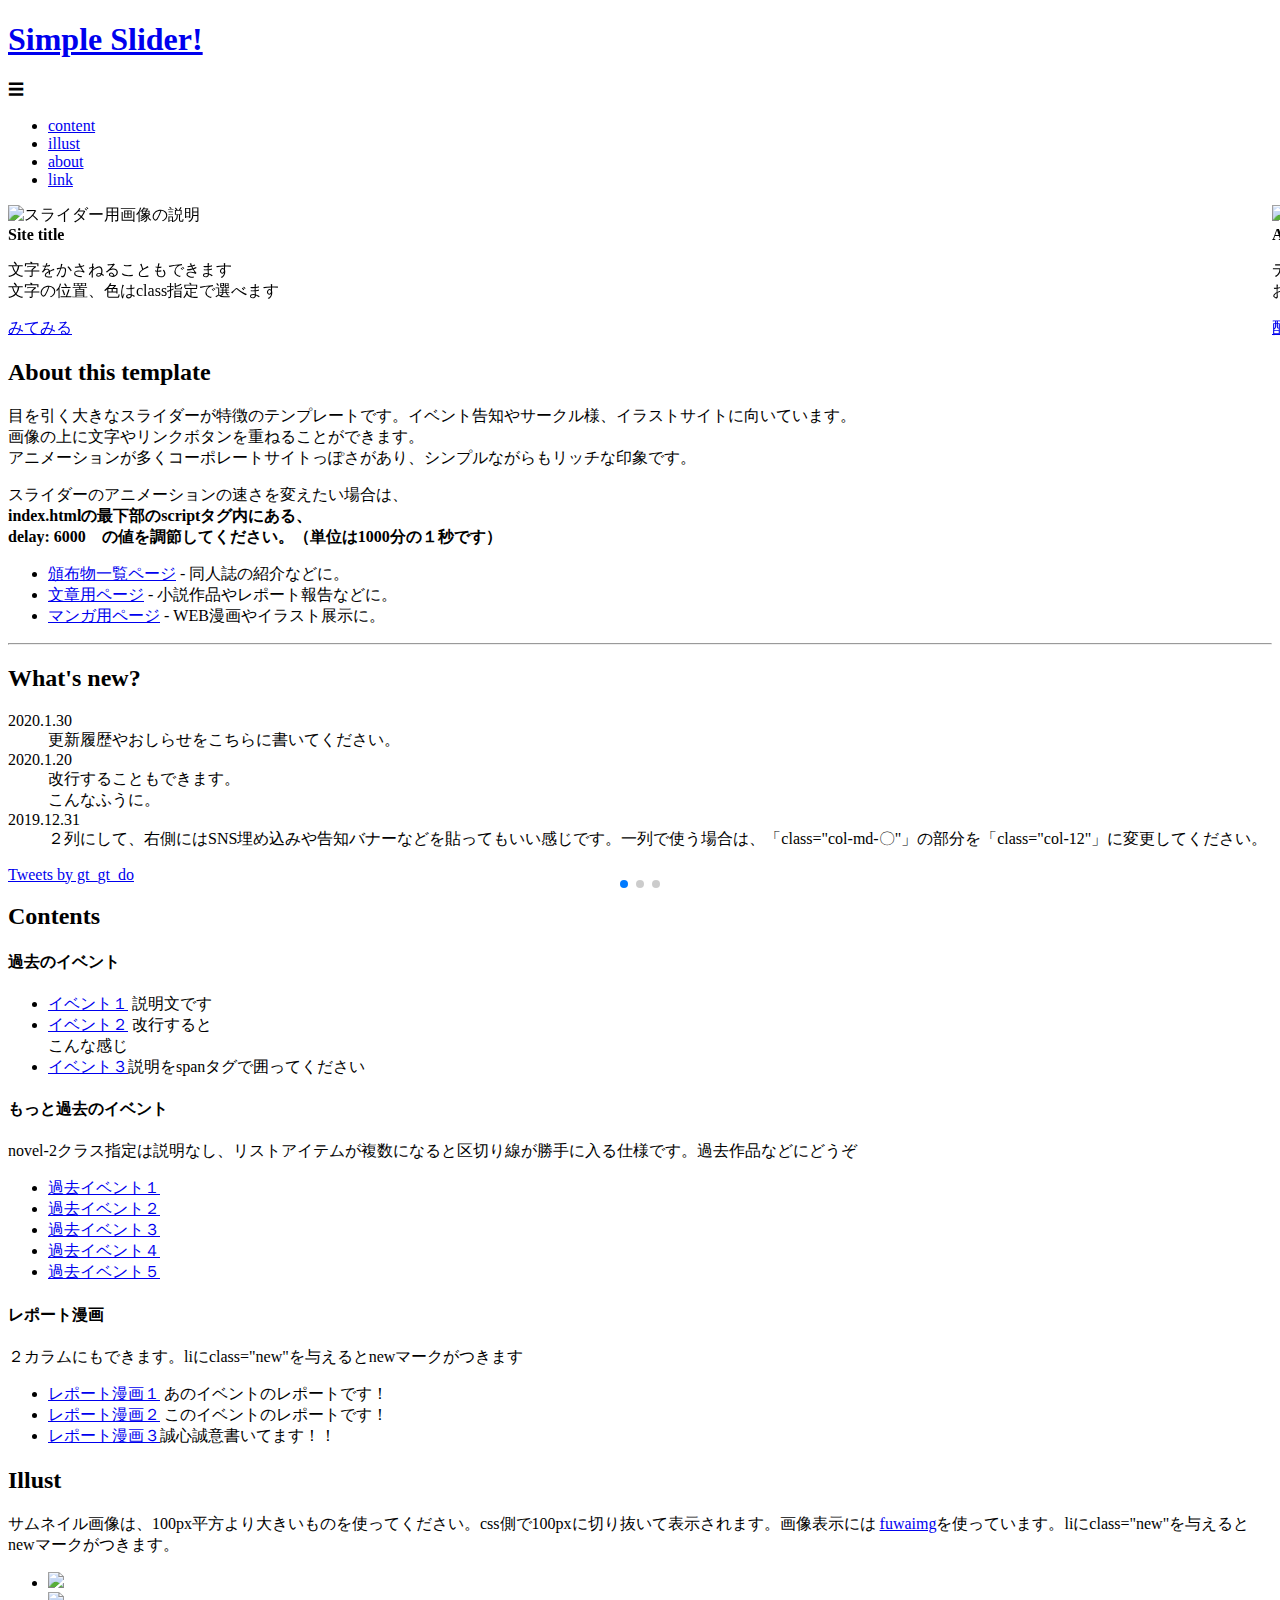
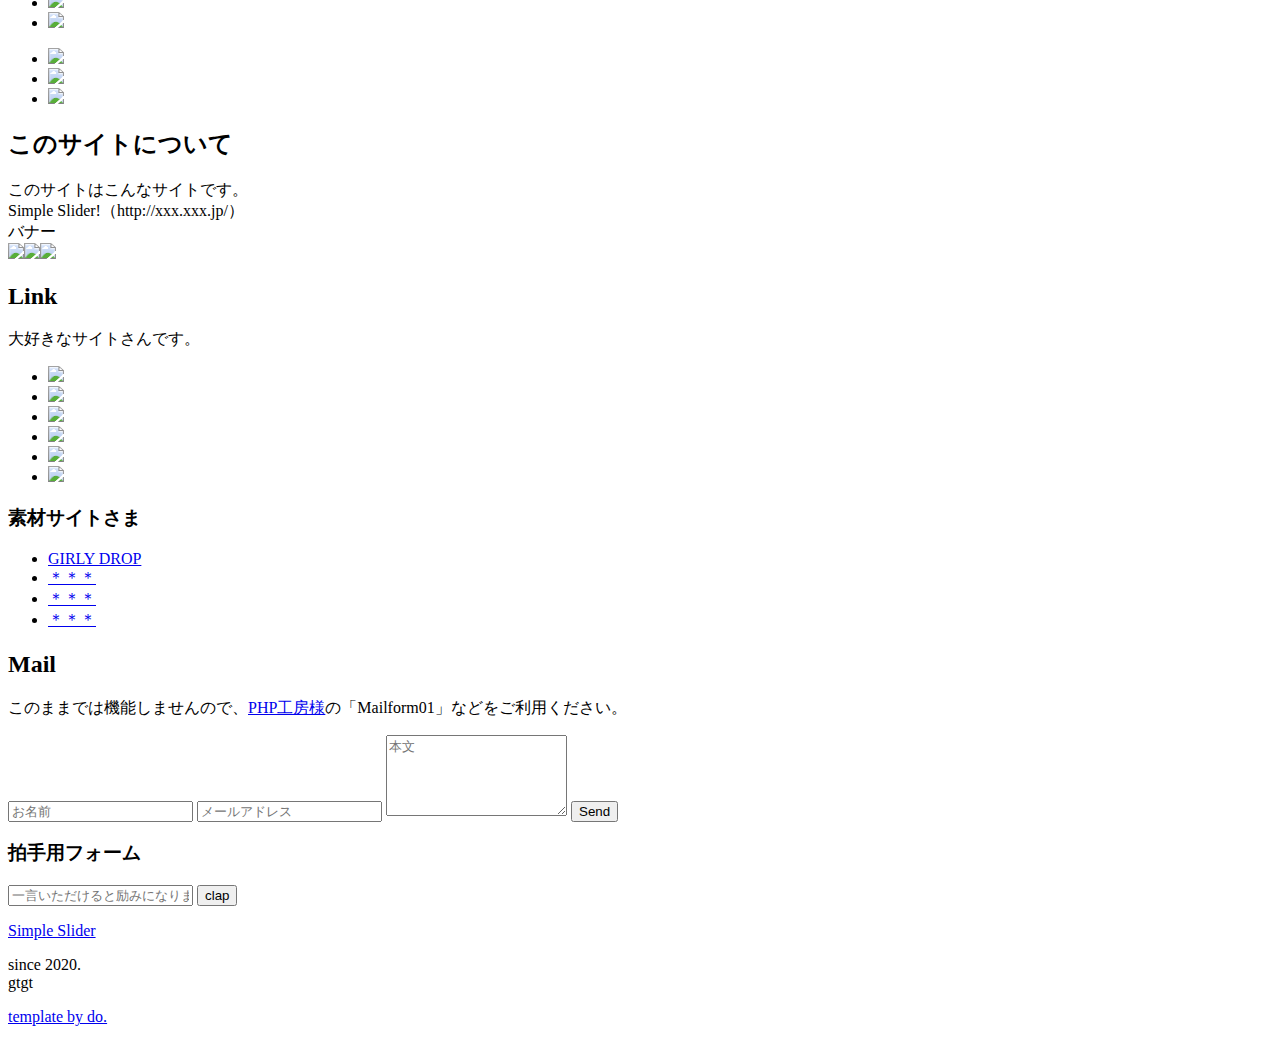
==== index.html @ 135e71e5 "変更" ====
<!DOCTYPE html>
<html lang="ja">

<head>
  <meta charset="utf-8">
  <meta name="viewport" content="width=device-width">
  <title>Simple Slider!</title>
  <link rel="stylesheet" href="css/bootstrap.css">
  <link rel="stylesheet" href="css/style.css">
  <link rel="stylesheet" href="css/fuwaimg.css">
  <!-- <link rel="stylesheet" href="https://unpkg.com/swiper/css/swiper.min.css"> -->
  <link rel="stylesheet" href="https://unpkg.com/swiper/swiper-bundle.min.css">
  <script src="js/jquery.js"></script>
  <link rel="stylesheet" href="https://use.fontawesome.com/releases/v5.1.0/css/all.css" integrity="sha384-lKuwvrZot6UHsBSfcMvOkWwlCMgc0TaWr+30HWe3a4ltaBwTZhyTEggF5tJv8tbt" crossorigin="anonymous">
  <link href="https://fonts.googleapis.com/css?family=Kulim+Park|M+PLUS+1p&display=swap" rel="stylesheet">
</head>

<body>

  <header>
    <div class="container">
      <div class="row">
        <div class="col-12 header__wrapper">
          <h1><a href="index.html">Simple Slider!</a></h1>
          <p id="menubtn">&#9776;</p>
            <ul id="navmenu">
              <li><a href="#contents">content</a></li>
              <li><a href="#illust">illust</a></li>
              <li><a href="#about">about</a></li>
              <li><a href="#link">link</a></li>
            </ul>
        </div>
      </div>
    </div>
  </header>

  <div class="swiper-container">
    <!-- Additional required wrapper -->
    <div class="swiper-wrapper">
      <!-- Slides -->
      <div class="swiper-slide">
        <img src="img/slider-02.jpg" alt="スライダー用画像の説明">
        <div class="text center white"><strong>Site title</strong>
        <p>文字をかさねることもできます<br>
          文字の位置、色はclass指定で選べます</p>
          <a href="#" class="btn white">みてみる</a></div>
      </div>

      <div class="swiper-slide">
        <img src="img/slider-01.jpg" alt="スライダー用画像の説明">
        <div class="text left black"><strong>Attention!</strong>
        <p>デモで使用していた画像は、配布元の規約により同梱できません。<br>
        お使いになりたい場合は配布元から直接ダウンロードしてください。</p>
        <a href="https://girlydrop.com/" target="_blank" class="btn pink">配布元「GIRLY DROP」</a>
        </div>
      </div>

      <div class="swiper-slide">
        <img src="img/slider-00.jpg" alt="スライダー用画像の説明">
        <div class="text right white">
        <p>ボタン色も、classにwhiteもしくはblackを与えることで<br>
          色をかえることができます。</p>
        <a href="#" class="btn black">みてみる</a>
        </div>
      </div>
    </div>
    <!-- If we need pagination -->
    <div class="swiper-pagination"></div>

  </div>

  <main>
    <div class="container">
      <div class="row">

        <div class="col-12">
          <h2>About this template</h2>
          <p>目を引く大きなスライダーが特徴のテンプレートです。イベント告知やサークル様、イラストサイトに向いています。<br>
          画像の上に文字やリンクボタンを重ねることができます。<br>
          アニメーションが多くコーポレートサイトっぽさがあり、シンプルながらもリッチな印象です。</p>

          <p>スライダーのアニメーションの速さを変えたい場合は、<br>
          <strong>index.htmlの最下部のscriptタグ内にある、<br>
          delay: 6000　の値を調節してください。（単位は1000分の１秒です）</strong></p>

            <ul>
              <li><a href="books.html">頒布物一覧ページ</a> - 同人誌の紹介などに。</li>
              <li><a href="text.html">文章用ページ</a> - 小説作品やレポート報告などに。</li>
              <li><a href="comic.html">マンガ用ページ</a> - WEB漫画やイラスト展示に。</li>
            </ul>

          <hr>
        </div>


        <div class="col-md-7">
          <h2 class="h2-c">What's new?</h2>
          <dl class="update">
            <dt>2020.1.30</dt>
            <dd>更新履歴やおしらせをこちらに書いてください。</dd>
            <dt>2020.1.20</dt>
            <dd>改行することもできます。<br>
            こんなふうに。</dd>
            <dt>2019.12.31</dt>
            <dd>２列にして、右側にはSNS埋め込みや告知バナーなどを貼ってもいい感じです。一列で使う場合は、「class="col-md-〇"」の部分を「class="col-12"」に変更してください。</dd>
          </dl>
        </div>

        <div class="col-md-5">
          <a class="twitter-timeline" data-height="400" data-height="100%" href="https://twitter.com/gt_gt_do?ref_src=twsrc%5Etfw">Tweets by gt_gt_do</a> <script async src="https://platform.twitter.com/widgets.js" charset="utf-8"></script>
        </div>
      </div>

        <div class="row">
        <h2 id="contents">Contents</h2>
        <div class="col-md-6">
          <h4>過去のイベント</h4>
          <ul class="novel-1">
            <li><a href="text.html">イベント１</a>
              <span>説明文です</span></li>
            <li><a href="text.html">イベント２</a>
              <span>改行すると<br>こんな感じ</span></li>
            <li><a href="text.html">イベント３</a><span>説明をspanタグで囲ってください</span></li>
          </ul>

          <h4>もっと過去のイベント</h4>
          <p>novel-2クラス指定は説明なし、リストアイテムが複数になると区切り線が勝手に入る仕様です。過去作品などにどうぞ</p>
          <ul class="novel-2">
            <li><a href="text.html">過去イベント１</a></li>
            <li><a href="text.html">過去イベント２</a></li>
            <li><a href="text.html">過去イベント３</a></li>
            <li><a href="text.html">過去イベント４</a></li>
            <li><a href="text.html">過去イベント５</a></li>
          </ul>
        </div> <!-- end col-md-6 -->

        <div class="col-md-6">
          <h4>レポート漫画</h4>
          <p>２カラムにもできます。liにclass="new"を与えるとnewマークがつきます</p>
          <ul class="novel-1">
            <li><a href="text.html">レポート漫画１</a>
              <span>あのイベントのレポートです！</span></li>
            <li><a href="text.html">レポート漫画２</a>
              <span>このイベントのレポートです！</span></li>
            <li class="new"><a href="text.html">レポート漫画３</a><span>誠心誠意書いてます！！</span></li>
          </ul>
        </div> <!-- end col-md-6 -->

        <div class="col-12 margin-top">
          <h2 id="illust">Illust</h2>
          <p>サムネイル画像は、100px平方より大きいものを使ってください。css側で100pxに切り抜いて表示されます。画像表示には
            <a href="https://do.gt-gt.org/product/fuwaimg/" target="_blank">fuwaimg</a>を使っています。liにclass="new"を与えるとnewマークがつきます。</p>
          <ul class="illust-1">
            <li><a href="./img/01.jpg" data-fimg="illust" data-fcaption="ここに説明" class="fuwaimg"><img src="./img/01-s.jpg"></a></li>
            <li><a href="./img/02.jpg" data-fimg="illust" data-fcaption="ここに説明" class="fuwaimg"><img src="./img/02-s.jpg"></a></li>
            <li class="new"><a href="./img/03.jpg" data-fimg="illust" data-fcaption="ここに説明" class="fuwaimg"><img src="./img/03-s.jpg"></a></li>
          </ul>
          <ul class="illust-2">
            <li><a href="./img/04.jpg" data-fimg="illust2" data-fcaption="ここに説明" class="fuwaimg"><img src="./img/04-s.jpg"></a></li>
            <li><a href="./img/05.jpg" data-fimg="illust2" data-fcaption="ここに説明" class="fuwaimg"><img src="./img/05-s.jpg"></a></li>
            <li class="new"><a href="./img/06.jpg" data-fimg="illust2" data-fcaption="ここに説明" class="fuwaimg"><img src="./img/06-s.jpg"></a></li>
          </ul>
        </div> <!-- end col-12 -->

        <div class="col-12 margin-top">
          <h2 id="about">このサイトについて</h2>
          <p>このサイトはこんなサイトです。<br>
            Simple Slider!（http://xxx.xxx.jp/）<br>
            バナー<br>
            <img src="./img/bn-l.jpg"><img src="./img/bn-m.jpg"><img src="./img/bn-s.jpg"></p>
        </div> <!-- end col-12 -->

        <div class="col-12 margin-top">
          <h2 id="link">Link</h2>
          <p>大好きなサイトさんです。</p>
          <ul class="link01">
            <li><a href="#" target="_blank"><img src="./img/bn-l.jpg"></a></li>
            <li><a href="#" target="_blank"><img src="./img/bn-l.jpg"></a></li>
            <li><a href="#" target="_blank"><img src="./img/bn-l.jpg"></a></li>
            <li><a href="#" target="_blank"><img src="./img/bn-l.jpg"></a></li>
            <li><a href="#" target="_blank"><img src="./img/bn-l.jpg"></a></li>
            <li><a href="#" target="_blank"><img src="./img/bn-l.jpg"></a></li>
          </ul>

          <h3>素材サイトさま</h3>
          <ul class="link02">
            <li><a href="https://girlydrop.com/" target="_blank">GIRLY DROP</a></li>
            <li><a href="#" target="_blank">＊＊＊</a></li>
            <li><a href="#" target="_blank">＊＊＊</a></li>
            <li><a href="#" target="_blank">＊＊＊</a></li>
          </ul>
        </div> <!-- end col-12 -->

        <div class="col-12 margin-top">
          <h2 id="mail">Mail</h2>
          <p class="margin-bottom">このままでは機能しませんので、<a href="https://www.php-factory.net/" target="_blank">PHP工房様</a>の「Mailform01」などをご利用ください。</p>
          <form method="post" action="ここにアクション" class="mailform">
            <input type="text" name="message" placeholder="お名前">
            <input type="mail" name="message" placeholder="メールアドレス">
            <textarea rows="5" name="message" placeholder="本文"></textarea>
            <input type="submit" value="Send">
          </form>

          <h3 class="margin-top">拍手用フォーム</h3>
          <form method="post" action="ここにアクション" class="clap">
            <input type="text" name="message" placeholder="一言いただけると励みになります！">
            <input type="submit" value="clap">
          </form>
        </div>

      </div> <!-- end row -->

    </div> <!-- end container -->
  </main>

  <footer>
    <div class="container footer">
      <p class="title"><a href="index.html">Simple Slider</a></p>
      <p>since 2020.<br>
      gtgt</p>
    </div>
    <div class="bottom">
      <div class="container">
        <p class="template">
        <a href="https://do.gt-gt.org/" target="_blank">template by do.</a>
      </p>
      </div>
    </div>
  </footer>

  <!-- <script src="https://unpkg.com/swiper/js/swiper.min.js"></script> -->
  <script src="https://unpkg.com/swiper/swiper-bundle.min.js"></script>
  <script type="text/javascript">
    var mySwiper = new Swiper('.swiper-container', {
      loop: true,
      pagination: {
        el: '.swiper-pagination',
        type: 'bullets',
        clickable: true,
      },
      autoplay: {
        delay: 6000,
        disableOnInteraction: true
      },
    })
  </script>
  <script src="js/common.js"></script>
  <script src="js/fuwaimg.js"></script>
</body>

</html>
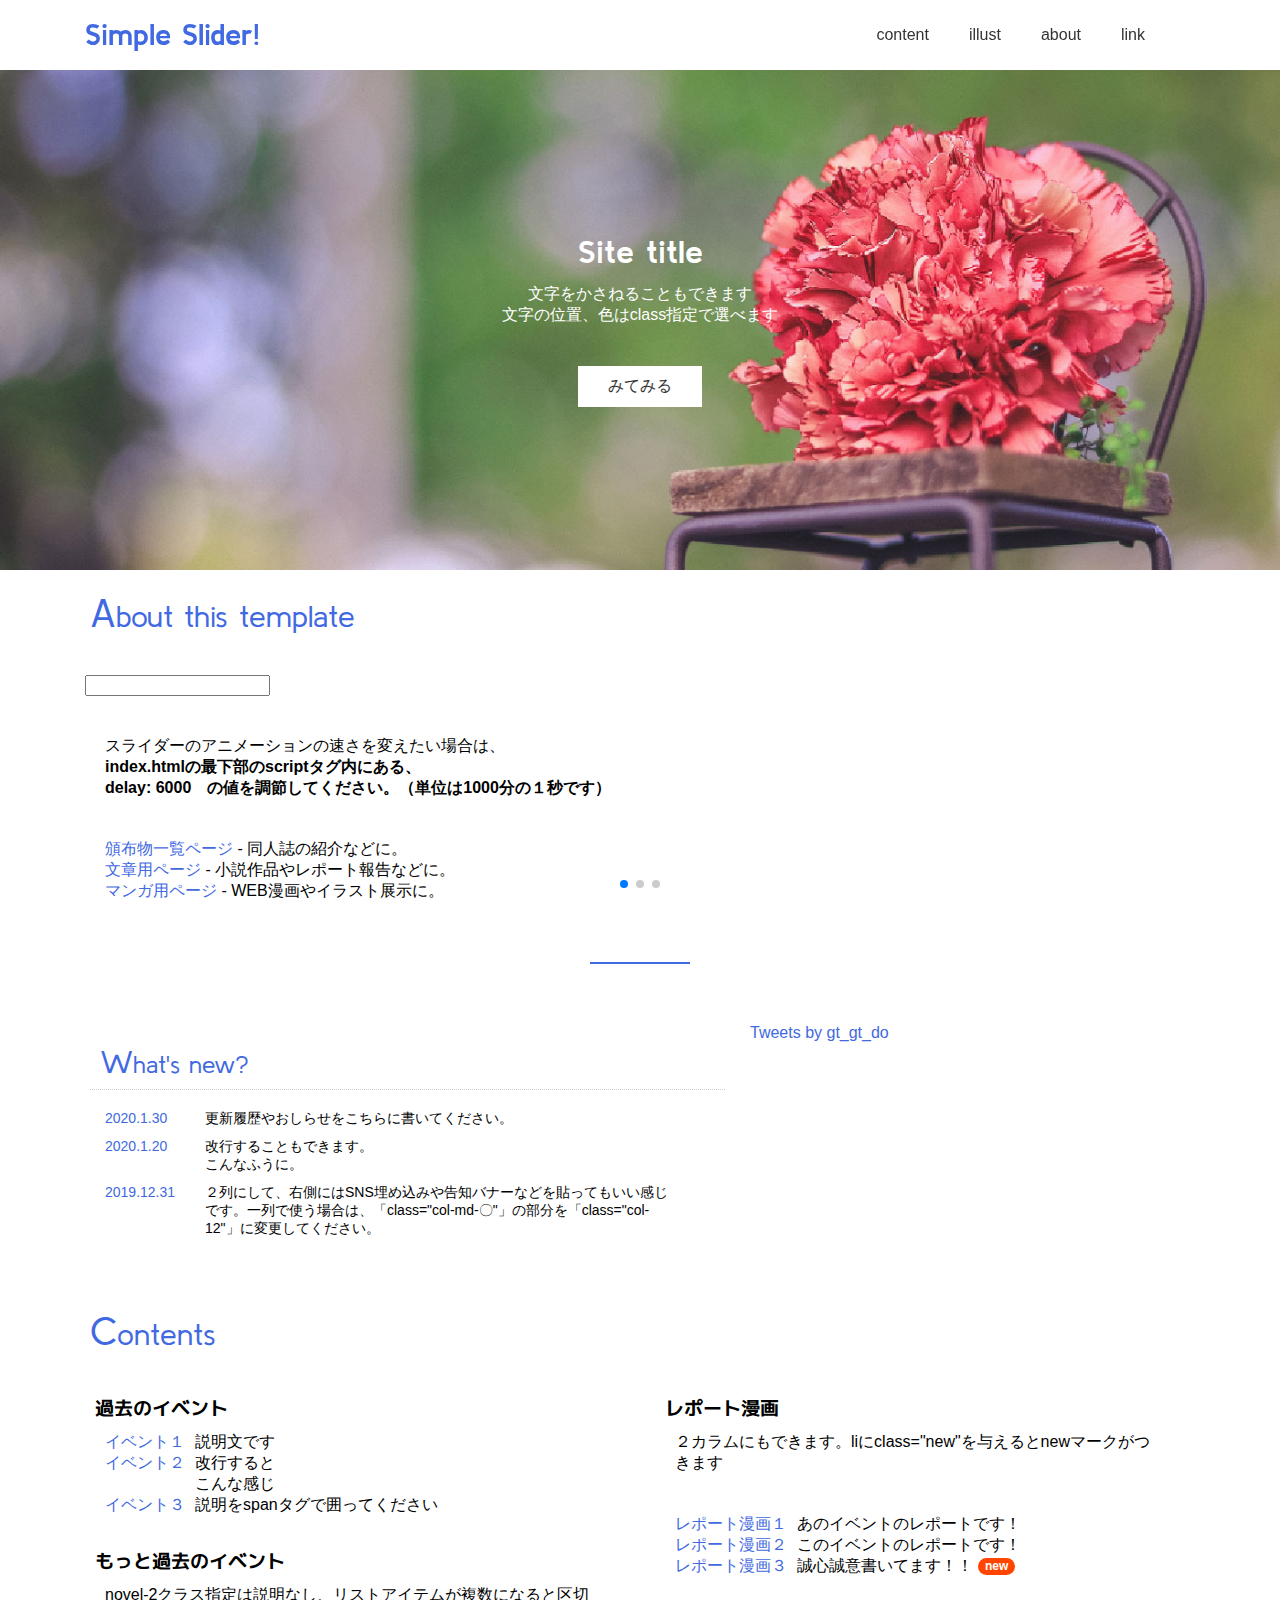
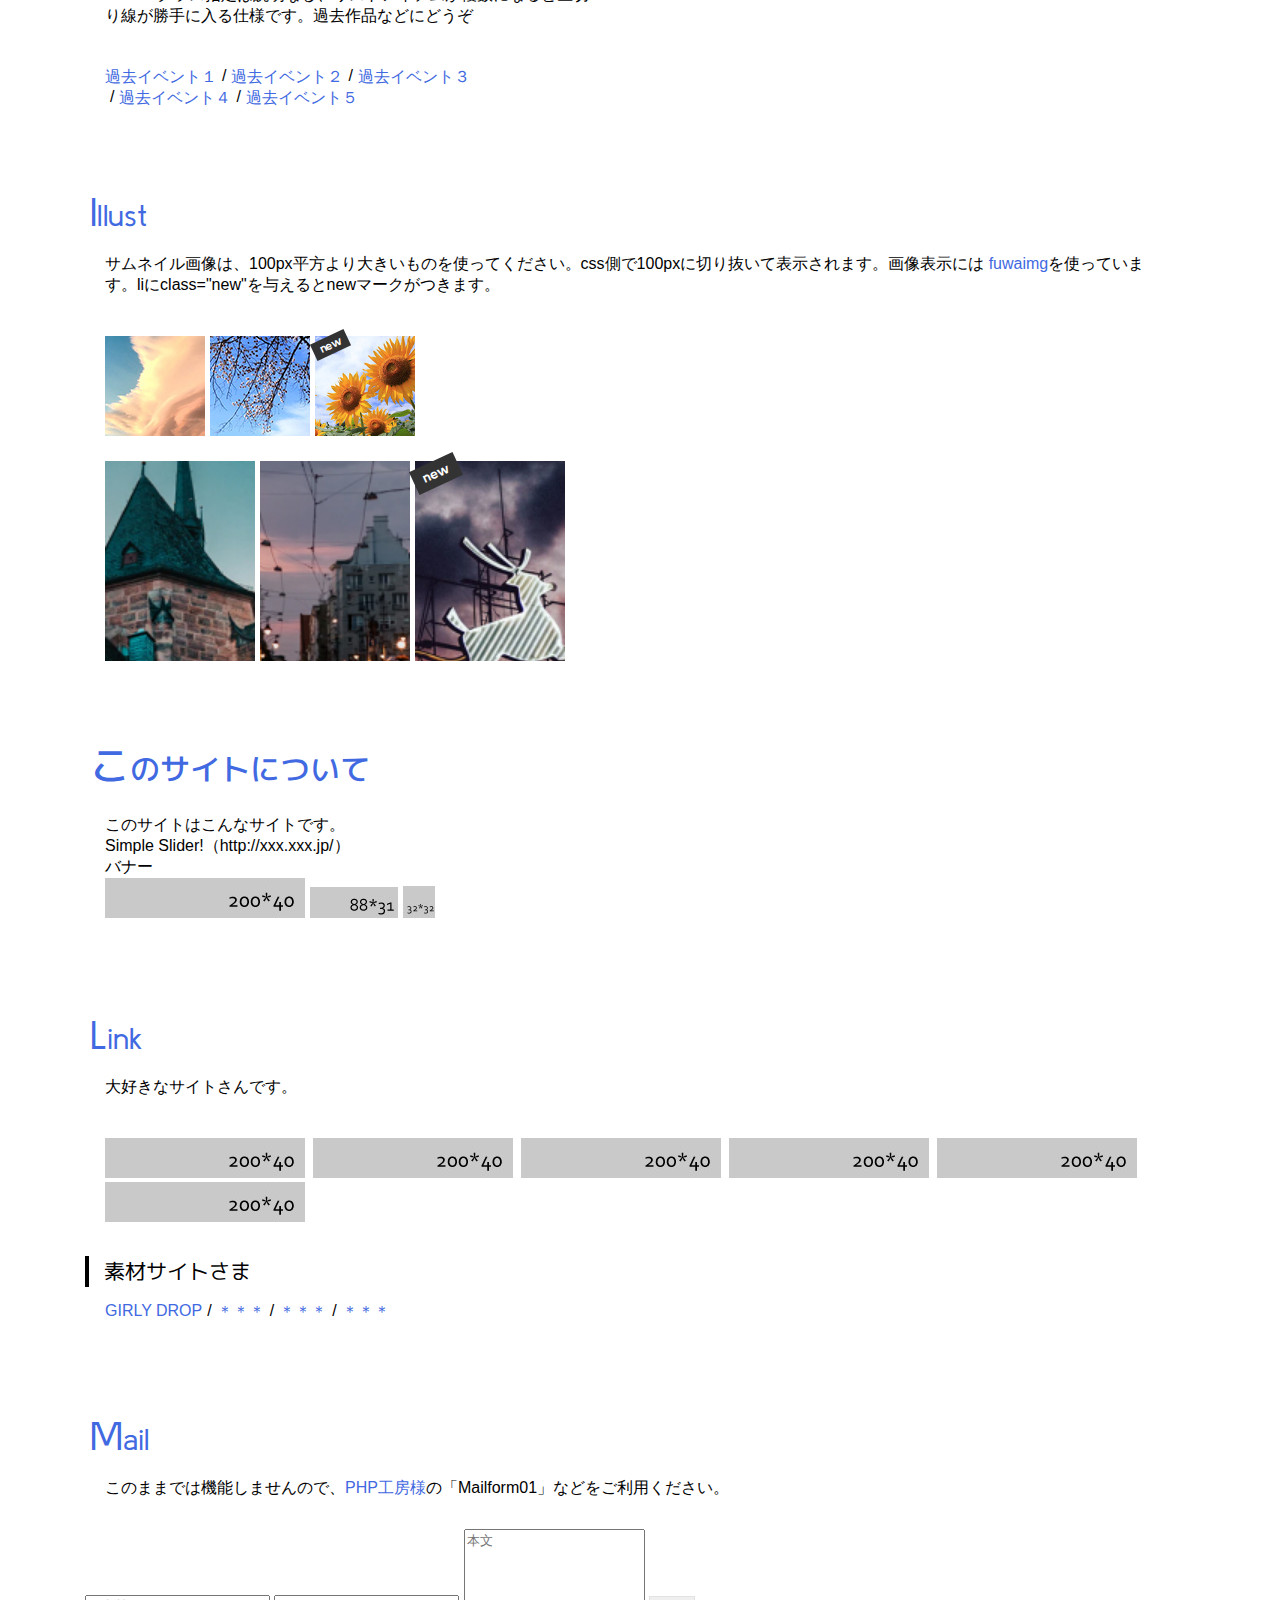
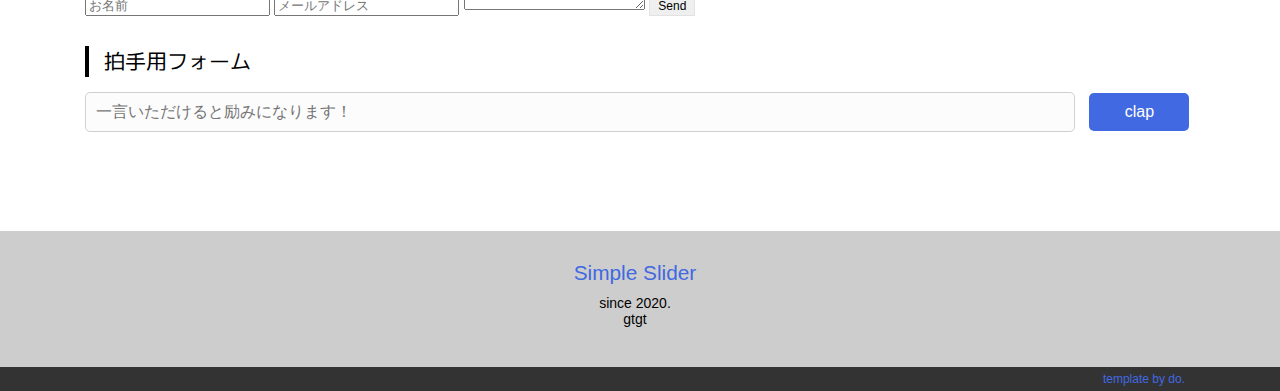
==== commit 1a9aad2e: "a" ====
--- a/index.html
+++ b/index.html
@@ -75,9 +75,9 @@
 
         <div class="col-12">
           <h2>About this template</h2>
-          <p>目を引く大きなスライダーが特徴のテンプレートです。イベント告知やサークル様、イラストサイトに向いています。<br>
-          画像の上に文字やリンクボタンを重ねることができます。<br>
-          アニメーションが多くコーポレートサイトっぽさがあり、シンプルながらもリッチな印象です。</p>
+          <p><form action="ana_zokusei.py" method="get" value=>
+          <input type="text">
+          </p>
 
           <p>スライダーのアニメーションの速さを変えたい場合は、<br>
           <strong>index.htmlの最下部のscriptタグ内にある、<br>
--- a/css/style.css
+++ b/css/style.css
@@ -0,0 +1,1065 @@
+@charset "UTF-8";
+/* ==========================================
+   Template: Simple Slider!（https://do.gt-gt.org/）
+   Copyright: 2020 do.
+   利用規約を遵守の上お使いください。二次配布・販売を禁じます。
+   ========================================== */
+/* ==========================================
+  リセットCSS
+  基本的には触らないでください
+  ========================================== */
+ol,
+ul {
+  list-style: none;
+}
+
+h1,
+h2,
+h3,
+h4,
+h5,
+img,
+p {
+  margin: 0;
+  padding: 0;
+}
+
+/* ==========================================
+  以下、デザインを決める記述です
+  royalblue（リンク色）、lightblue（ホバーしたときの色）
+  をそれぞれ好きな色に一括置換するとメインカラーが変わります
+   ========================================== */
+body {
+  background: #fff;
+  font-family: YuGothic,'Yu Gothic','TsukuBRdGothic-Regular','Hiragino Kaku Gothic ProN','ヒラギノ角ゴ ProN W3','Cambria Math','Avenir',sans-serif;
+  padding: 0;
+  margin: 0;
+}
+
+body#text p {
+  line-height: 2em;
+}
+
+dl {
+  display: -webkit-box;
+  display: flex;
+  flex-wrap: wrap;
+}
+
+dl dd,
+dl dt {
+  display: block;
+}
+
+.row {
+  background: white;
+  /* コンテンツの背景色 */
+}
+
+a {
+  text-decoration: none;
+  color: royalblue;
+  -webkit-transition: .2s;
+  transition: .2s;
+  /* リンクの色 */
+}
+
+a:hover {
+  color: lightblue;
+  /* リンクをホバーすると色が明るくなります */
+}
+
+a img:hover {
+  -webkit-filter: brightness(120%);
+          filter: brightness(120%);
+  -webkit-transition: .2s;
+  transition: .2s;
+}
+
+p, ul, dl {
+  font-size: 16px;
+  padding-left: 20px;
+  padding-right: 30px;
+  margin: 0 0 40px 0;
+}
+
+@media screen and (max-width: 767px) {
+  p, ul, dl {
+    font-size: 14px;
+    padding-left: 10px;
+    padding-right: 10px;
+    margin: 0 0 30px 0;
+  }
+}
+
+h1, h2, h3, h4 {
+  font-family: "Kulim Park", "M PLUS 1p", sans-serif;
+}
+
+h4 {
+  padding-left: 10px;
+  margin: 20px 0 10px;
+  font-size: 120%;
+}
+
+p#menubtn {
+  color: #333333;
+  margin: 0;
+  cursor: pointer;
+  display: block;
+  width: 50px;
+  height: 50px;
+  text-align: center;
+  font-size: 25px;
+  position: absolute;
+  color: #333333;
+  top: 5px;
+  right: 10px;
+  -webkit-transition: color 0.4s;
+  transition: color 0.4s;
+  z-index: 99999;
+  display: none;
+}
+
+@media screen and (max-width: 767px) {
+  p#menubtn {
+    display: block;
+  }
+}
+
+.margin-top {
+  margin-top: 30px;
+}
+
+.margin-bottom {
+  margin-bottom: 30px;
+}
+
+.center {
+  text-align: center;
+}
+
+img {
+  max-width: 100%;
+}
+
+img + img {
+  margin-left: 5px;
+}
+
+h2 {
+  font-size: 190%;
+  font-weight: 500;
+  margin: 20px 5px;
+  color: royalblue;
+  width: 100%;
+}
+
+h2:first-letter {
+  font-size: 130%;
+}
+
+@media screen and (max-width: 767px) {
+  h2 {
+    font-size: 150%;
+  }
+}
+
+a.btn {
+  display: block;
+  width: -webkit-fit-content;
+  width: -moz-fit-content;
+  width: fit-content;
+  padding: 10px 30px;
+  background: gray;
+  color: #ffffff;
+  margin: 20px auto;
+  -webkit-transition: .2s;
+  transition: .2s;
+}
+
+a.btn:hover {
+  background: #b3b3b3;
+  -webkit-transition: .2s;
+  transition: .2s;
+}
+
+a.btn.white {
+  background: #ffffff;
+  color: #333333;
+}
+
+a.btn.white:hover {
+  color: #666666;
+  -webkit-transition: .2s;
+  transition: .2s;
+}
+
+a.btn.black {
+  background: #333333;
+}
+
+a.btn.black:hover {
+  background: #595959;
+  -webkit-transition: .2s;
+  transition: .2s;
+}
+
+a.btn.pink {
+  background: #fa3c72;
+}
+
+a.btn.pink:hover {
+  background: #fc87a8;
+  -webkit-transition: .2s;
+  transition: .2s;
+  color: #ffffff;
+}
+
+a.btn.blue {
+  background: #4169e1;
+}
+
+a.btn.blue:hover {
+  background: #839deb;
+  -webkit-transition: .2s;
+  transition: .2s;
+  color: #ffffff;
+}
+
+hr {
+  height: 2px;
+  background-color: royalblue;
+  width: 100px;
+  border: none;
+  margin: 60px auto;
+}
+
+.row > h2 {
+  padding-left: 15px;
+  padding-right: 15px;
+}
+
+h3 {
+  font-weight: normal;
+  font-size: 130%;
+  display: block;
+  margin: 30px 0 15px 0;
+  border-left: 4px solid;
+  padding: 0 0 0 15px;
+}
+
+.swiper-container {
+  width: 100%;
+  height: 500px;
+}
+
+@media screen and (max-width: 991px) {
+  .swiper-container {
+    height: 400px;
+  }
+}
+
+@media screen and (max-width: 767px) {
+  .swiper-container {
+    height: 300px;
+  }
+}
+
+.swiper-slide {
+  position: relative;
+}
+
+.swiper-slide img {
+  position: relative;
+  z-index: 1;
+  -o-object-fit: cover;
+     object-fit: cover;
+  width: 100%;
+  height: 100%;
+}
+
+.swiper-slide .text {
+  background: transparent;
+  position: absolute;
+  z-index: 100;
+  top: 30%;
+}
+
+@media screen and (max-width: 767px) {
+  .swiper-slide .text {
+    top: 13%;
+  }
+}
+
+.swiper-slide .text p {
+  padding: 0;
+}
+
+.swiper-slide .text.center {
+  text-align: center;
+  left: 0;
+  right: 0;
+}
+
+.swiper-slide .text.left {
+  text-align: left;
+  left: 20%;
+}
+
+@media screen and (max-width: 991px) {
+  .swiper-slide .text.left {
+    left: 10%;
+  }
+}
+
+@media screen and (max-width: 767px) {
+  .swiper-slide .text.left {
+    left: 4%;
+  }
+}
+
+.swiper-slide .text.left a.btn {
+  margin-left: 0;
+}
+
+.swiper-slide .text.right {
+  text-align: right;
+  right: 20%;
+}
+
+@media screen and (max-width: 991px) {
+  .swiper-slide .text.right {
+    right: 10%;
+  }
+}
+
+@media screen and (max-width: 767px) {
+  .swiper-slide .text.right {
+    right: 4%;
+  }
+}
+
+.swiper-slide .text.right a.btn {
+  margin-right: 0;
+}
+
+.swiper-slide .text.white {
+  color: white;
+}
+
+.swiper-slide .text.black {
+  color: #333333;
+}
+
+.swiper-slide .text strong {
+  font-size: 200%;
+  line-height: 2em;
+  font-family: "Kulim Park", "M PLUS 1p", sans-serif;
+}
+
+input[type=submit] {
+  border: 1px solid #e2e2e2;
+  padding: 2px 8px;
+  font-size: 12px;
+}
+
+input[type=submit]:focus {
+  outline: none;
+}
+
+header {
+  position: -webkit-sticky;
+  position: sticky;
+  z-index: 1000;
+  top: 0;
+  height: 70px;
+  background: #ffffffad;
+  -webkit-backdrop-filter: blur(8px);
+          backdrop-filter: blur(8px);
+}
+
+header .container {
+  height: 70px;
+}
+
+header .row {
+  background: transparent;
+}
+
+header .header__wrapper {
+  display: -webkit-box;
+  display: flex;
+  -webkit-box-pack: justify;
+          justify-content: space-between;
+  height: 70px;
+  position: relative;
+}
+
+header h1 {
+  color: royalblue;
+  padding: 0;
+  font-size: 180%;
+  line-height: 70px;
+}
+
+header ul#navmenu {
+  display: -webkit-box;
+  display: flex;
+  margin: 0;
+}
+
+header ul#navmenu li {
+  height: 70px;
+  padding-left: 20px;
+  padding-right: 20px;
+}
+
+header ul#navmenu li a {
+  display: block;
+  position: relative;
+  height: 100%;
+  line-height: 70px;
+  color: #333333;
+}
+
+header ul#navmenu li a:after {
+  position: absolute;
+  bottom: 1px;
+  left: 0;
+  content: '';
+  width: 100%;
+  height: 3px;
+  background: royalblue;
+  -webkit-transform: scale(0, 1);
+          transform: scale(0, 1);
+  -webkit-transform-origin: center top;
+          transform-origin: center top;
+  -webkit-transition: -webkit-transform .3s;
+  transition: -webkit-transform .3s;
+  transition: transform .3s;
+  transition: transform .3s, -webkit-transform .3s;
+}
+
+header ul#navmenu li a:hover {
+  color: inherit;
+}
+
+header ul#navmenu li a:hover:after {
+  -webkit-transform: scale(1, 1);
+          transform: scale(1, 1);
+}
+
+@media screen and (max-width: 767px) {
+  header {
+    height: auto;
+    min-height: 60px;
+  }
+  header h1 {
+    font-size: 150%;
+    line-height: 50px;
+  }
+  header .container, header .header__wrapper {
+    height: auto;
+    min-height: 60px;
+  }
+  header .header__wrapper {
+    -webkit-box-orient: vertical;
+    -webkit-box-direction: normal;
+            flex-direction: column;
+  }
+  header ul#navmenu {
+    display: none;
+    -webkit-box-orient: vertical;
+    -webkit-box-direction: normal;
+            flex-direction: column;
+    padding: 0;
+    width: calc(100% + 30px);
+    margin: 0 -15px;
+  }
+  header ul#navmenu.checked {
+    display: -webkit-box;
+    display: flex;
+  }
+  header ul#navmenu li {
+    height: 50px;
+    padding-left: 10px;
+    padding-right: 10px;
+  }
+  header ul#navmenu li a {
+    line-height: 50px;
+  }
+}
+
+dl.update {
+  font-size: 14px;
+}
+
+dl.update dt {
+  width: 100px;
+  margin-bottom: 10px;
+  color: royalblue;
+}
+
+dl.update dd {
+  width: calc(100% - 120px);
+  margin: 0;
+  margin-bottom: 10px;
+}
+
+ul.novel-1 {
+  margin-bottom: 30px;
+}
+
+ul.novel-1 li {
+  display: -webkit-box;
+  display: flex;
+}
+
+ul.novel-1 li.new:after {
+  content: 'new';
+  color: #ffffff;
+  font-size: 12px;
+  font-weight: bold;
+  margin: auto 0 auto 5px;
+  background: orangered;
+  display: block;
+  padding: 0 7px;
+  height: 17px;
+  line-height: 17px;
+  border-radius: 10px;
+}
+
+ul.novel-1 li a {
+  display: block;
+  margin-right: 10px;
+  white-space: nowrap;
+}
+
+ul.novel-1 li span {
+  display: block;
+}
+
+ul.novel-2 {
+  display: -webkit-box;
+  display: flex;
+  flex-wrap: wrap;
+  margin-bottom: 30px;
+}
+
+ul.novel-2 li {
+  display: -webkit-box;
+  display: flex;
+}
+
+ul.novel-2 li.new:after {
+  content: 'new';
+  color: #ffffff;
+  font-size: 12px;
+  font-weight: bold;
+  margin: auto 0 auto 5px;
+  background: orangered;
+  display: block;
+  padding: 0 7px;
+  height: 17px;
+  line-height: 17px;
+  border-radius: 10px;
+}
+
+ul.novel-2 li a {
+  display: block;
+  width: -webkit-fit-content;
+  width: -moz-fit-content;
+  width: fit-content;
+}
+
+ul.novel-2 li:not(:first-of-type):before {
+  content: '/';
+  margin: 0 5px;
+}
+
+ul.illust-1 {
+  display: -webkit-box;
+  display: flex;
+  flex-wrap: wrap;
+  margin: 20px auto;
+}
+
+ul.illust-1 li {
+  position: relative;
+  height: 100px;
+  width: 100px;
+  margin-bottom: 5px;
+}
+
+ul.illust-1 li:not(:last-of-type) {
+  margin-right: 5px;
+}
+
+ul.illust-1 li a {
+  display: block;
+  -webkit-transition: .2s;
+  transition: .2s;
+}
+
+ul.illust-1 li a img {
+  width: 100px;
+  height: 100px;
+  -o-object-fit: cover;
+     object-fit: cover;
+}
+
+ul.illust-1 li.new::after {
+  content: 'new';
+  font-family: "Kulim Park", "M PLUS 1p", sans-serif;
+  position: absolute;
+  padding: 0 5px;
+  left: -3px;
+  top: 0px;
+  display: block;
+  font-size: 12px;
+  font-weight: bold;
+  background: #333333;
+  color: #ffffff;
+  height: 18px;
+  line-height: 18px;
+  -webkit-transform: rotate(-25deg);
+          transform: rotate(-25deg);
+  padding: 0 7px;
+}
+
+@media screen and (max-width: 767px) {
+  ul.illust-1 li {
+    height: 70px;
+    width: 70px;
+  }
+  ul.illust-1 li a img {
+    height: 70px;
+    width: 70px;
+  }
+}
+
+ul.illust-2 {
+  display: -webkit-box;
+  display: flex;
+  flex-wrap: wrap;
+  margin: 20px auto;
+}
+
+ul.illust-2 li {
+  position: relative;
+  height: 200px;
+  width: 150px;
+  margin-bottom: 5px;
+}
+
+ul.illust-2 li:not(:last-of-type) {
+  margin-right: 5px;
+}
+
+ul.illust-2 li a {
+  display: block;
+  -webkit-transition: .2s;
+  transition: .2s;
+}
+
+ul.illust-2 li a img {
+  height: 200px;
+  width: 150px;
+  -o-object-fit: cover;
+     object-fit: cover;
+}
+
+ul.illust-2 li.new::after {
+  content: 'new';
+  font-family: "Kulim Park", "M PLUS 1p", sans-serif;
+  position: absolute;
+  padding: 0 5px;
+  left: -3px;
+  top: 0px;
+  display: block;
+  font-size: 14px;
+  font-weight: bold;
+  background: #333333;
+  color: #ffffff;
+  height: 25px;
+  line-height: 25px;
+  -webkit-transform: rotate(-25deg);
+          transform: rotate(-25deg);
+  padding: 0 10px;
+}
+
+@media screen and (max-width: 767px) {
+  ul.illust-2 li {
+    height: 100px;
+    width: 80px;
+  }
+  ul.illust-2 li a img {
+    height: 140px;
+    width: 120px;
+  }
+}
+
+ul.link01 {
+  display: -webkit-box;
+  display: flex;
+  flex-wrap: wrap;
+  -webkit-box-pack: start;
+          justify-content: flex-start;
+  margin: 10px 0;
+}
+
+ul.link01 li {
+  margin-right: 8px;
+}
+
+ul.link02 {
+  display: -webkit-box;
+  display: flex;
+  flex-wrap: wrap;
+}
+
+ul.link02 li {
+  display: -webkit-box;
+  display: flex;
+}
+
+ul.link02 li a {
+  display: block;
+  width: -webkit-fit-content;
+  width: -moz-fit-content;
+  width: fit-content;
+}
+
+ul.link02 li:not(:first-of-type):before {
+  content: '/';
+  margin: 0 5px;
+}
+
+.mailform {
+  text-align: center;
+}
+
+.mailform textarea {
+  margin: 0 0 15px;
+  font-size: 14px;
+  line-height: 1.6em;
+  border: 1px solid #d0d0d0;
+  padding: 10px;
+  width: 100%;
+  border-radius: 5px;
+  vertical-align: bottom;
+  background: #fcfcfc;
+}
+
+.mailform textarea:focus {
+  outline: none;
+  background: #ffffff;
+}
+
+.mailform input {
+  margin: 0 0 15px;
+  font-size: 16px;
+  border: 1px solid #d0d0d0;
+  padding: 10px;
+  width: 100%;
+  border-radius: 5px;
+  background: #fcfcfc;
+  -webkit-transition: .2s;
+  transition: .2s;
+}
+
+.mailform input:focus {
+  outline: none;
+  background: #ffffff;
+}
+
+.mailform input[type="submit"] {
+  width: -webkit-fit-content;
+  width: -moz-fit-content;
+  width: fit-content;
+  margin: 0px auto 20px;
+  padding: 10px 20px;
+  background: royalblue;
+  color: #ffffff;
+  border: none;
+}
+
+.mailform input[type="submit"]:focus, .mailform input[type="submit"]:hover {
+  background: lightblue;
+}
+
+.clap input {
+  margin: 0 10px 15px 0;
+  font-size: 16px;
+  border: 1px solid #d0d0d0;
+  padding: 10px;
+  width: calc(100% - 120px);
+  border-radius: 5px;
+  background: #fcfcfc;
+  -webkit-transition: .2s;
+  transition: .2s;
+}
+
+.clap input:focus {
+  outline: none;
+  background: #ffffff;
+}
+
+.clap input[type="submit"] {
+  width: 100px;
+  margin: 0px auto 20px;
+  padding: 10px 0;
+  background: royalblue;
+  color: #ffffff;
+  border: none;
+}
+
+.clap input[type="submit"]:focus, .clap input[type="submit"]:hover {
+  background: lightblue;
+}
+
+footer {
+  background: #cdcdcd;
+  overflow: hidden;
+  margin-top: 80px;
+}
+
+footer .footer {
+  padding: 30px 0;
+}
+
+footer .footer > p {
+  text-align: center;
+  font-size: 14px;
+  margin-bottom: 10px;
+}
+
+footer .footer .title {
+  font-size: 130%;
+}
+
+footer .bottom {
+  background: #333333;
+  color: #ddd;
+}
+
+footer .bottom .template {
+  text-align: right;
+  width: 100%;
+  font-size: 12px;
+  padding: 5px 10px;
+  margin: 0;
+}
+
+footer a.home {
+  text-decoration: none;
+  color: #54c6ff;
+  display: block;
+  padding: 10px 20px;
+  font-size: 14px;
+}
+
+h2.h2-a {
+  padding: 10px 20px;
+  background: linear-gradient(45deg, black, royalblue);
+  color: #ffffff;
+}
+
+h2.h2-b {
+  padding: 10px 20px;
+  background: transparent;
+  text-align: center;
+  color: #333333;
+}
+
+h2.h2-b:before {
+  content: '';
+  height: 2px;
+  width: 10%;
+  display: inline-block;
+  background: #333333;
+  vertical-align: middle;
+  margin-right: 30px;
+}
+
+h2.h2-b:after {
+  content: '';
+  height: 2px;
+  width: 10%;
+  display: inline-block;
+  background: #333333;
+  vertical-align: middle;
+  margin-left: 30px;
+}
+
+h2.h2-c {
+  font-size: 150%;
+  border-bottom: 1px dotted #cccccc;
+  padding: 0 10px 10px;
+}
+
+h3.h3-a {
+  padding: 10px 20px;
+  background: transparent;
+  color: #000000;
+  border-left: none;
+  border-bottom: 3px dotted #000000;
+}
+
+h3.h3-b {
+  border-left: none;
+}
+
+h3.h3-b:before {
+  content: '//';
+  font-size: 105%;
+  margin-right: 1em;
+}
+
+h3.h3-b:after {
+  content: '//';
+  font-size: 105%;
+  margin-left: 1em;
+}
+
+ul.li-a {
+  list-style: square inside;
+  margin: 1em 0.5em;
+}
+
+ul.li-a li {
+  margin-bottom: 0.5em;
+}
+
+ul.li-b {
+  list-style: disc inside;
+  margin: 1em 0.5em;
+}
+
+ul.li-b li {
+  margin-bottom: 0.5em;
+}
+
+ol.li-a {
+  list-style: decimal inside;
+  margin: 1em 0.5em;
+}
+
+ol.li-a li {
+  margin-bottom: 0.5em;
+}
+
+ol.li-b {
+  list-style: lower-alpha inside;
+  margin: 1em 0.5em;
+}
+
+ol.li-b li {
+  margin-bottom: 0.5em;
+}
+
+.page {
+  display: -webkit-box;
+  display: flex;
+  -webkit-box-pack: justify;
+          justify-content: space-between;
+  width: 90%;
+  margin: 30px auto;
+}
+
+.page a {
+  display: block;
+  padding: 3px 10px;
+}
+
+.comics {
+  display: block;
+  max-width: 100%;
+  margin: 80px auto;
+  border: 1px #333333 solid;
+}
+
+.comics.tame {
+  margin-bottom: 800px;
+}
+
+.book {
+  display: -webkit-box;
+  display: flex;
+  width: 80%;
+  max-width: 800px;
+  margin: 80px auto;
+}
+
+.book:nth-child(2n+1) {
+  -webkit-box-orient: horizontal;
+  -webkit-box-direction: reverse;
+          flex-direction: row-reverse;
+}
+
+.book .book__image {
+  margin: 0 20px;
+  -webkit-box-flex: 0;
+          flex: 0 0 40%;
+}
+
+.book .book__discription h4 {
+  margin-top: 0;
+}
+
+@media screen and (max-width: 767px) {
+  .book {
+    width: 100%;
+    -webkit-box-orient: vertical;
+    -webkit-box-direction: normal;
+            flex-direction: column;
+  }
+  .book:nth-child(2n+1) {
+    -webkit-box-orient: vertical;
+    -webkit-box-direction: normal;
+            flex-direction: column;
+  }
+  .book:not(:last-of-type) {
+    border-bottom: 1px solid #cccccc;
+    padding-bottom: 60px;
+  }
+  .book .book__image {
+    margin: 0 auto 20px;
+    max-width: 300px;
+  }
+}
+
+dl.book-01 {
+  margin: 20px 0;
+}
+
+dl.book-01 dt {
+  width: 100px;
+  font-weight: 600;
+  margin-bottom: 10px;
+}
+
+dl.book-01 dd {
+  width: calc(100% - 100px);
+  margin: 0;
+  margin-bottom: 10px;
+}
+
+span.pink {
+  color: #fa3c72;
+}
+
+blockquote {
+  background: #ededed;
+  padding: 20px 30px;
+  margin: 20px;
+  font-size: 15px;
+  font-style: italic;
+}
+
+@media screen and (max-width: 767px) {
+  .only-pc {
+    display: none;
+  }
+}
--- a/css/fuwaimg.css
+++ b/css/fuwaimg.css
@@ -0,0 +1,298 @@
+@charset "UTF-8";
+
+/* -----------------------------------------------------
+プログラム名：fuwaimg
+バージョン：1.1
+製作者：ガタガタ（https://do.gt-gt.org/）
+公開日：2020.11.20
+修正日：2020.11.22
+
+このプログラムは使用・改変・再配布・販売すべて自由です。
+報告やリンクなども必要ありません。
+ただし、利用にあたりこの注意書きは削除しないでください。
+また、あたかもプログラムを自作したかのように誤解させる言動はお控えください。
+----------------------------------------------------- */
+
+#fuwaimg {
+  position: fixed;
+  width: 100vw;
+  min-height: 100vh; /* Fallback */
+  min-height: calc(var(--vh, 1vh) * 100);
+  top: 0;
+  bottom: 0;
+  right: 0;
+  left: 0;
+  z-index: 999999;
+  transition: .3s;
+}
+#fuwaimg.hidden {
+  visibility: hidden;
+  opacity: 0;
+  z-index: -1;
+}
+#fuwaimg_mask {
+  position: absolute;
+  top: 0;
+  bottom: 0;
+  right: 0;
+  left: 0;
+  z-index: -1;
+  background: rgba(0, 0, 0, 0.4);
+  cursor: pointer;
+}
+#fuwaimg_inner {
+  position: absolute;
+  margin: auto;
+  opacity: 0;
+  left: 50%;
+  top: 50%;
+  transform: translate(-50%, -50%);
+  z-index: 10;
+  width: fit-content;
+  height: fit-content;
+  max-height: 90%;
+  width: 90vw;
+  background: white;
+  box-shadow: 0 0 20px #00000054;
+}
+div#fuwaimg_img {
+    width: 90vw;
+    background: black;
+}
+#fuwaimg_img img {
+  display: block;
+  max-height: calc(80vh - 100px);
+  max-height: calc((var(--vh, 1vh) * 80) - 100px);
+  width: 100%;
+  object-fit: contain;
+  margin: 0;
+  padding: 0;
+}
+div#fuwaimg_caption {
+    display: flex;
+    align-items: center;
+    flex-direction: row;
+}
+p#fuwaimg_caption_text {
+    flex: 1;
+    margin: 10px;
+    font-size: 14px;
+    line-height: 1.6em;
+    width: calc(100% - 50px);
+    overflow-x: auto;
+    overflow-wrap: normal;
+}
+button#fuwaimg_close {
+    display: block;
+    width: 50px;
+    height: 50px;
+    line-height: 1;
+    margin: auto 0 0 0;
+    padding: 0;
+    border: none;
+    background: none;
+    position: relative;
+    cursor: pointer;
+    transition: .3s;
+}
+button#fuwaimg_close:hover {
+  opacity: .4;
+}
+button#fuwaimg_close:before,
+button#fuwaimg_close:after {
+    content: "";
+    display: block;
+    width: 18px;
+    height: 2px;
+    background: #000;
+    transform: rotate(45deg);
+    transform-origin: 0% 50%;
+    position: absolute;
+    top: -15px;
+    right: -8px;
+    left: 0;
+    bottom: 0;
+    margin: auto;
+  }
+button#fuwaimg_close:after{
+    transform: rotate(-45deg);
+    transform-origin:100% 50%;
+    right: 3px;
+}
+a#fuwaimg_prev {
+    visibility: hidden;
+    width: 55px;
+    height: 55px;
+    position: absolute;
+    top: 0;
+    bottom: 0;
+    margin: auto;
+    left: -10px;
+    right: auto;
+    filter: drop-shadow(0px 0px 6px #00000054);
+    cursor: pointer;
+}
+a#fuwaimg_prev:before {
+    content: '';
+    width: 10px;
+    height: 10px;
+    display: block;
+    border-left: 3px solid white;
+    border-bottom: 3px solid white;
+    transform: rotate(45deg);
+    position: absolute;
+    margin: auto;
+    top: 0;
+    bottom: 0;
+    right: 0;
+    left: 0;
+    transition: .3s;
+}
+a#fuwaimg_prev:hover:before {
+    left: -7px;
+}
+a#fuwaimg_next {
+    visibility: hidden;
+    width: 55px;
+    height: 55px;
+    position: absolute;
+    top: 0;
+    bottom: 0;
+    margin: auto;
+    right: -10px;
+    left: auto;
+    filter: drop-shadow(0px 0px 6px #00000054);
+    cursor: pointer;
+}
+a#fuwaimg_next:before {
+    content: '';
+    width: 10px;
+    height: 10px;
+    display: block;
+    border-right: 3px solid white;
+    border-bottom: 3px solid white;
+    transform: rotate(-45deg);
+    position: absolute;
+    margin: auto;
+    top: 0;
+    bottom: 0;
+    right: 0;
+    left: 0;
+    transition: .3s;
+}
+a#fuwaimg_next:hover:before {
+    right: -7px;
+}
+@media only screen and (min-width: 750px) {
+  a#fuwaimg_prev {
+    left: -55px;
+  }
+  a#fuwaimg_prev:before {
+    width: 15px;
+    height: 15px;
+  }
+  a#fuwaimg_next {
+    right: -55px;
+  }
+  a#fuwaimg_next:before {
+    width: 15px;
+    height: 15px;
+  }
+
+  #fuwaimg_inner {
+    max-width: calc(90vw - 50px);
+  }
+  div#fuwaimg_img {
+    max-width: calc(90vw - 50px);
+    max-height: calc(80vh - 120px);
+    max-height: calc((var(--vh, 1vh) * 80) - 120px);
+  }
+  #fuwaimg_img img {
+    display: block;
+    max-height: calc(80vh - 120px);
+    max-height: calc((var(--vh, 1vh) * 80) - 120px);
+    max-width: calc(90vw - 50px);
+    width: auto;
+    object-fit: contain;
+    margin: 0;
+    padding: 0;
+  }
+}
+
+span#fuwaimg_loading {
+    z-index: -1;
+    color: white;
+    position: absolute;
+    margin: auto;
+    width: fit-content;
+    height: fit-content;
+    left: 50%;
+    top: 50%;
+    transform: translate(-50%, -50%);
+    font-family: 'メイリオ', Meiryo,'Hiragino Kaku Gothic ProN','ヒラギノ角ゴ ProN W3',sans-serif;
+}
+#fuwaimg_loadbar {
+  overflow: hidden;
+    position: absolute;
+    width: 100px;
+    height: 7px;
+    background: #ffffff52;
+    margin: auto;
+    bottom: 0;
+    right: 0;
+    left: 0;
+    top: 40px;
+}
+#fuwaimg_loadbar:before {
+  content: '';
+  display: block;
+  position: absolute;
+  width: 20px;
+  height: 7px;
+  background: #ffffff;
+  margin: auto;
+  right: 100%;
+  left: -20%;
+  animation: fuwaimg_loading 1.3s;
+  animation-iteration-count: infinite;
+  animation-timing-function: linear;
+}
+
+.fuwaimg_fadein {
+  animation : fuwaimg_fadein 0.3s;
+  animation-fill-mode: both;
+}
+
+.fuwaimg_fadeout {
+  animation : fuwaimg_fadeout 0.3s;
+  animation-fill-mode: both;
+}
+
+@keyframes fuwaimg_loading {
+  0% {
+    right: 100%;
+    left: -20%;
+  }
+  100% {
+    right: 0%;
+    left: 100%;
+  }
+}
+
+@keyframes fuwaimg_fadein {
+  0% {
+    opacity: 0;
+  }
+  100% {
+    opacity: 1;
+  }
+}
+
+@keyframes fuwaimg_fadeout {
+  0% {
+    opacity: 1;
+  }
+  100% {
+    opacity: 0;
+  }
+}
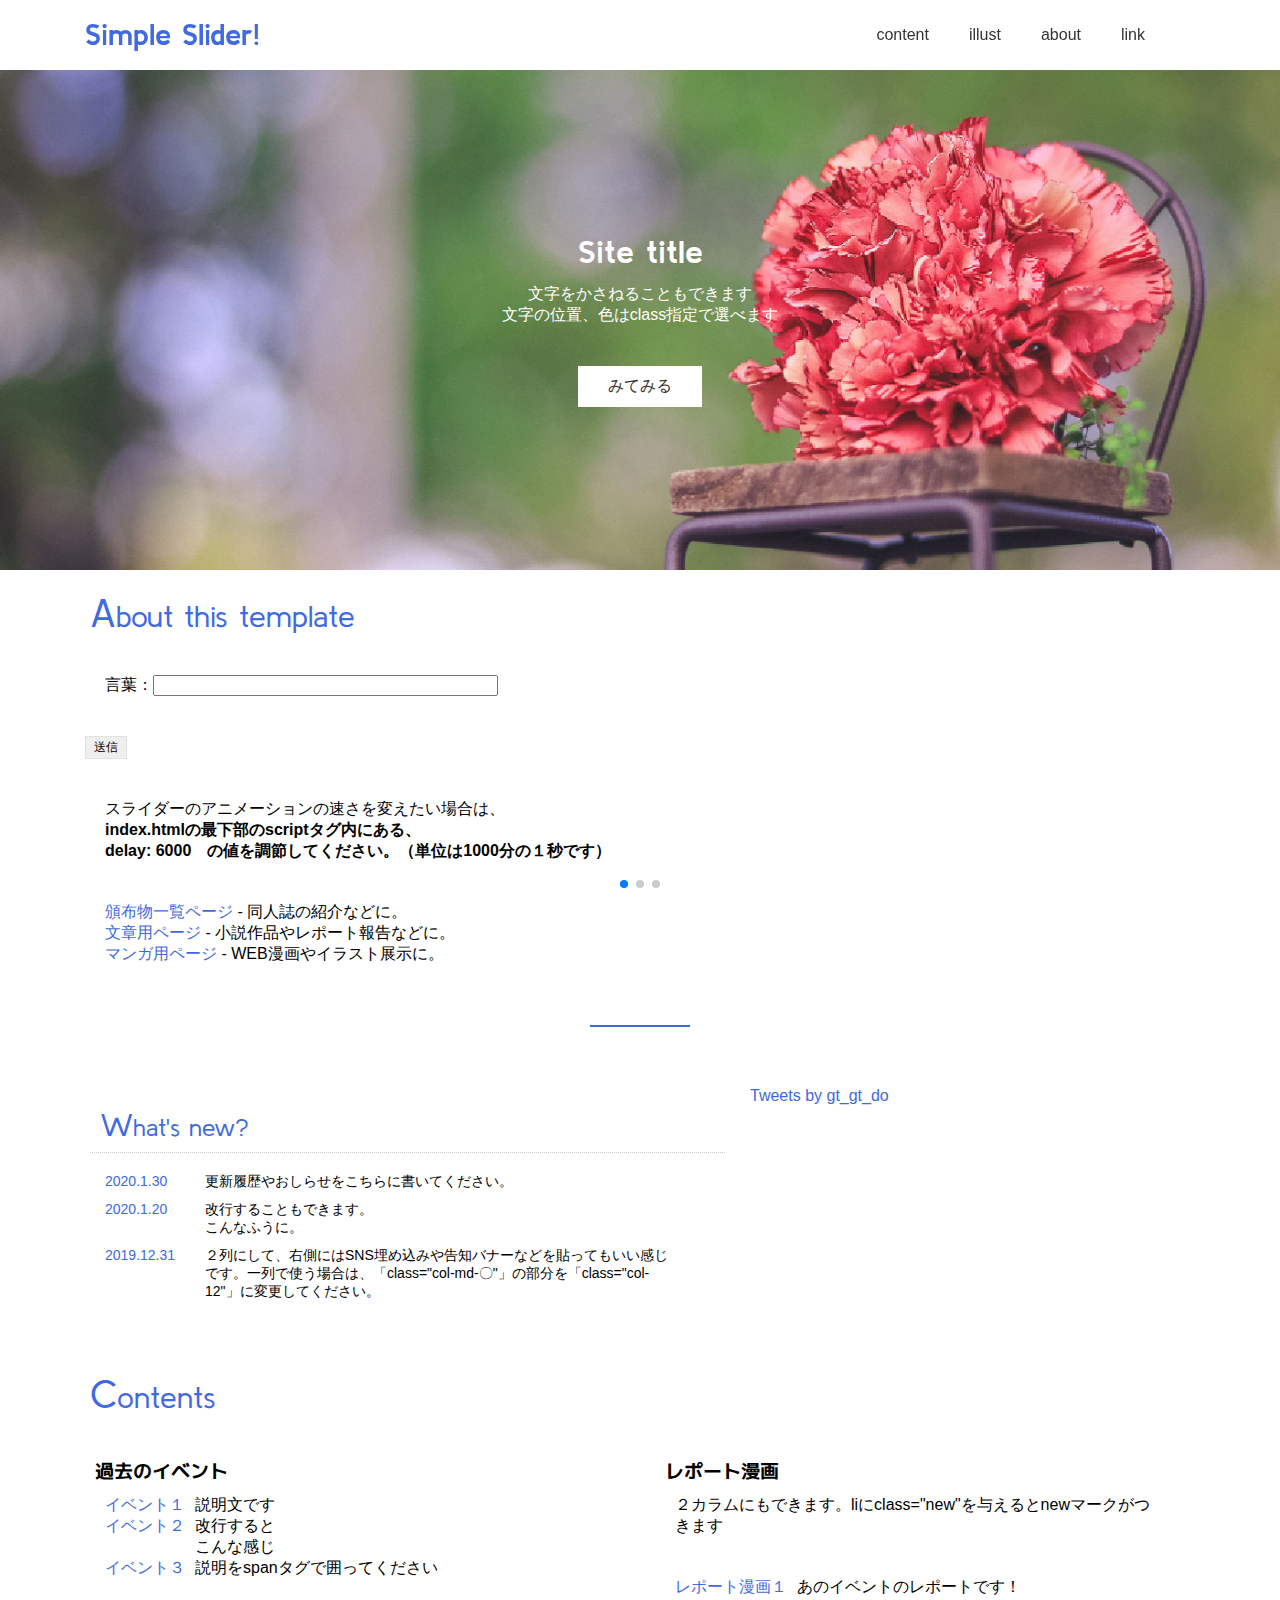
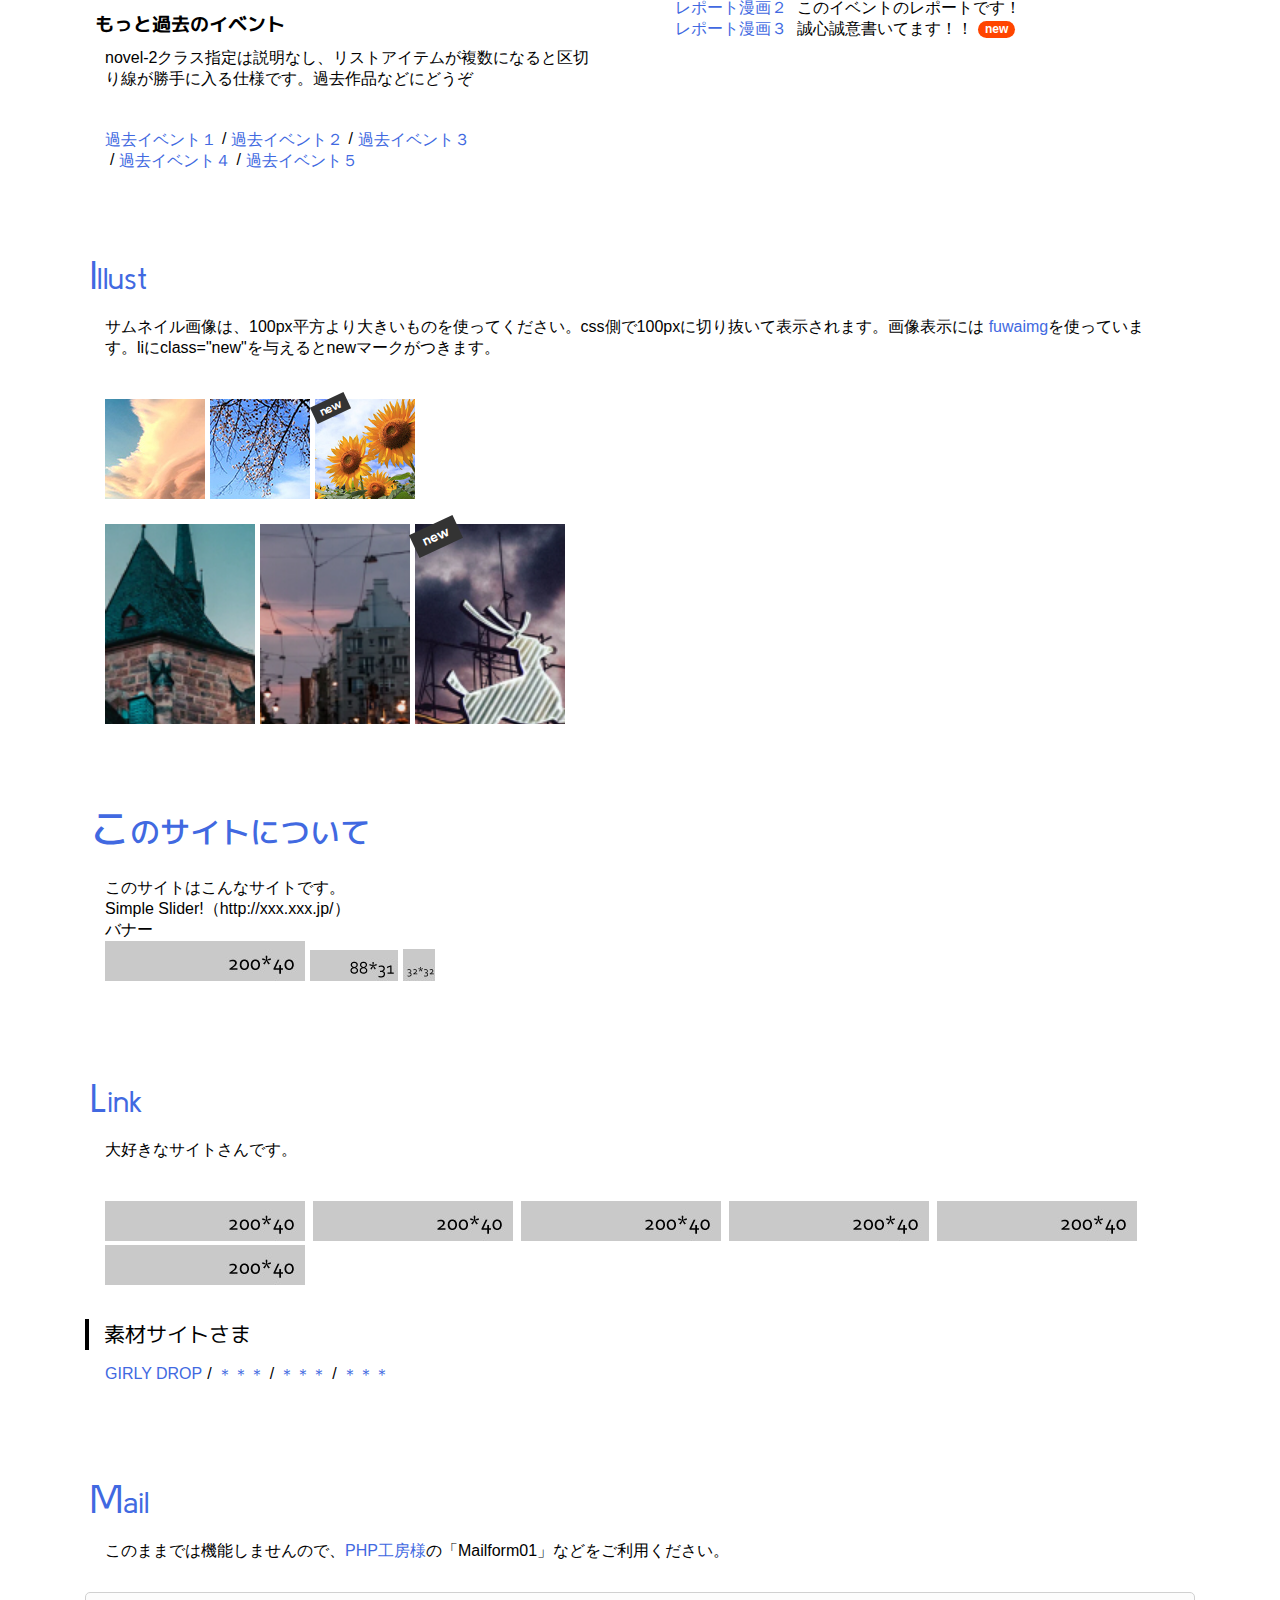
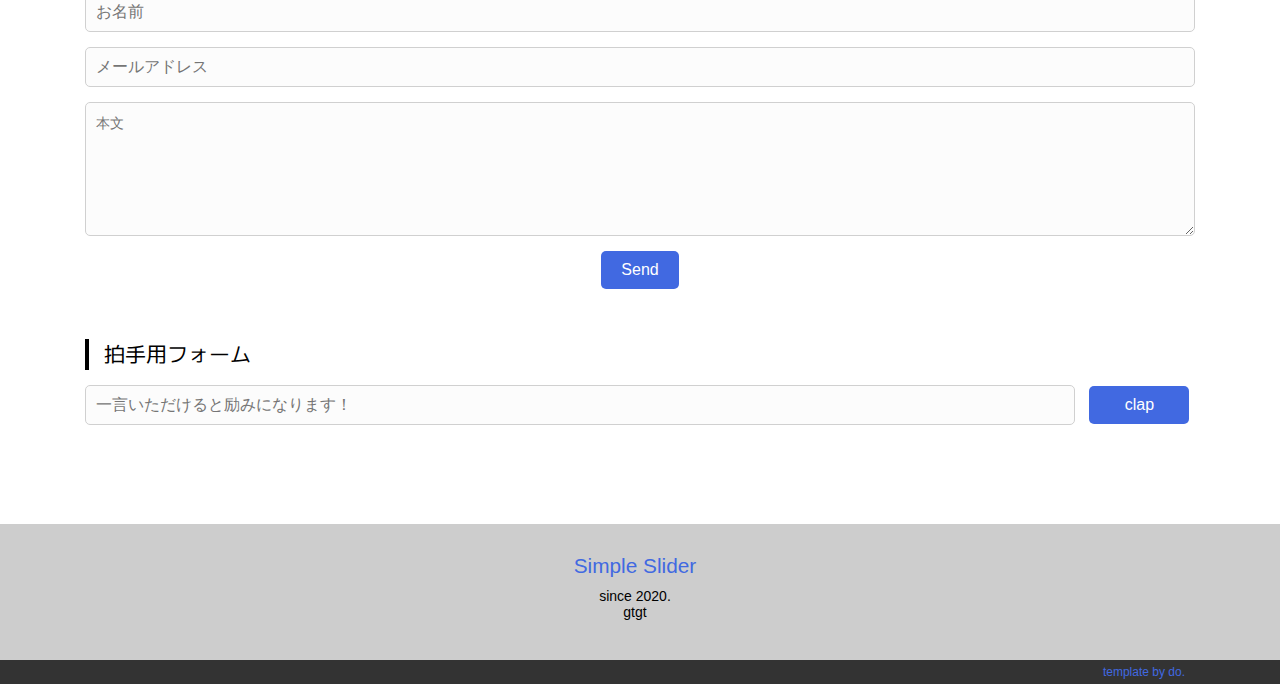
==== commit 0fda5e47: "a" ====
--- a/index.html
+++ b/index.html
@@ -75,9 +75,12 @@
 
         <div class="col-12">
           <h2>About this template</h2>
-          <p><form action="ana_zokusei.py" method="get" value=>
-          <input type="text">
+          <p><form action="ana_zokusei.py" method="post">
+          <p>言葉：<input type="text" name="sentence" size="40">
           </p>
+          <input type="submit" value="送信">
+          </p>
+          </form>
 
           <p>スライダーのアニメーションの速さを変えたい場合は、<br>
           <strong>index.htmlの最下部のscriptタグ内にある、<br>
